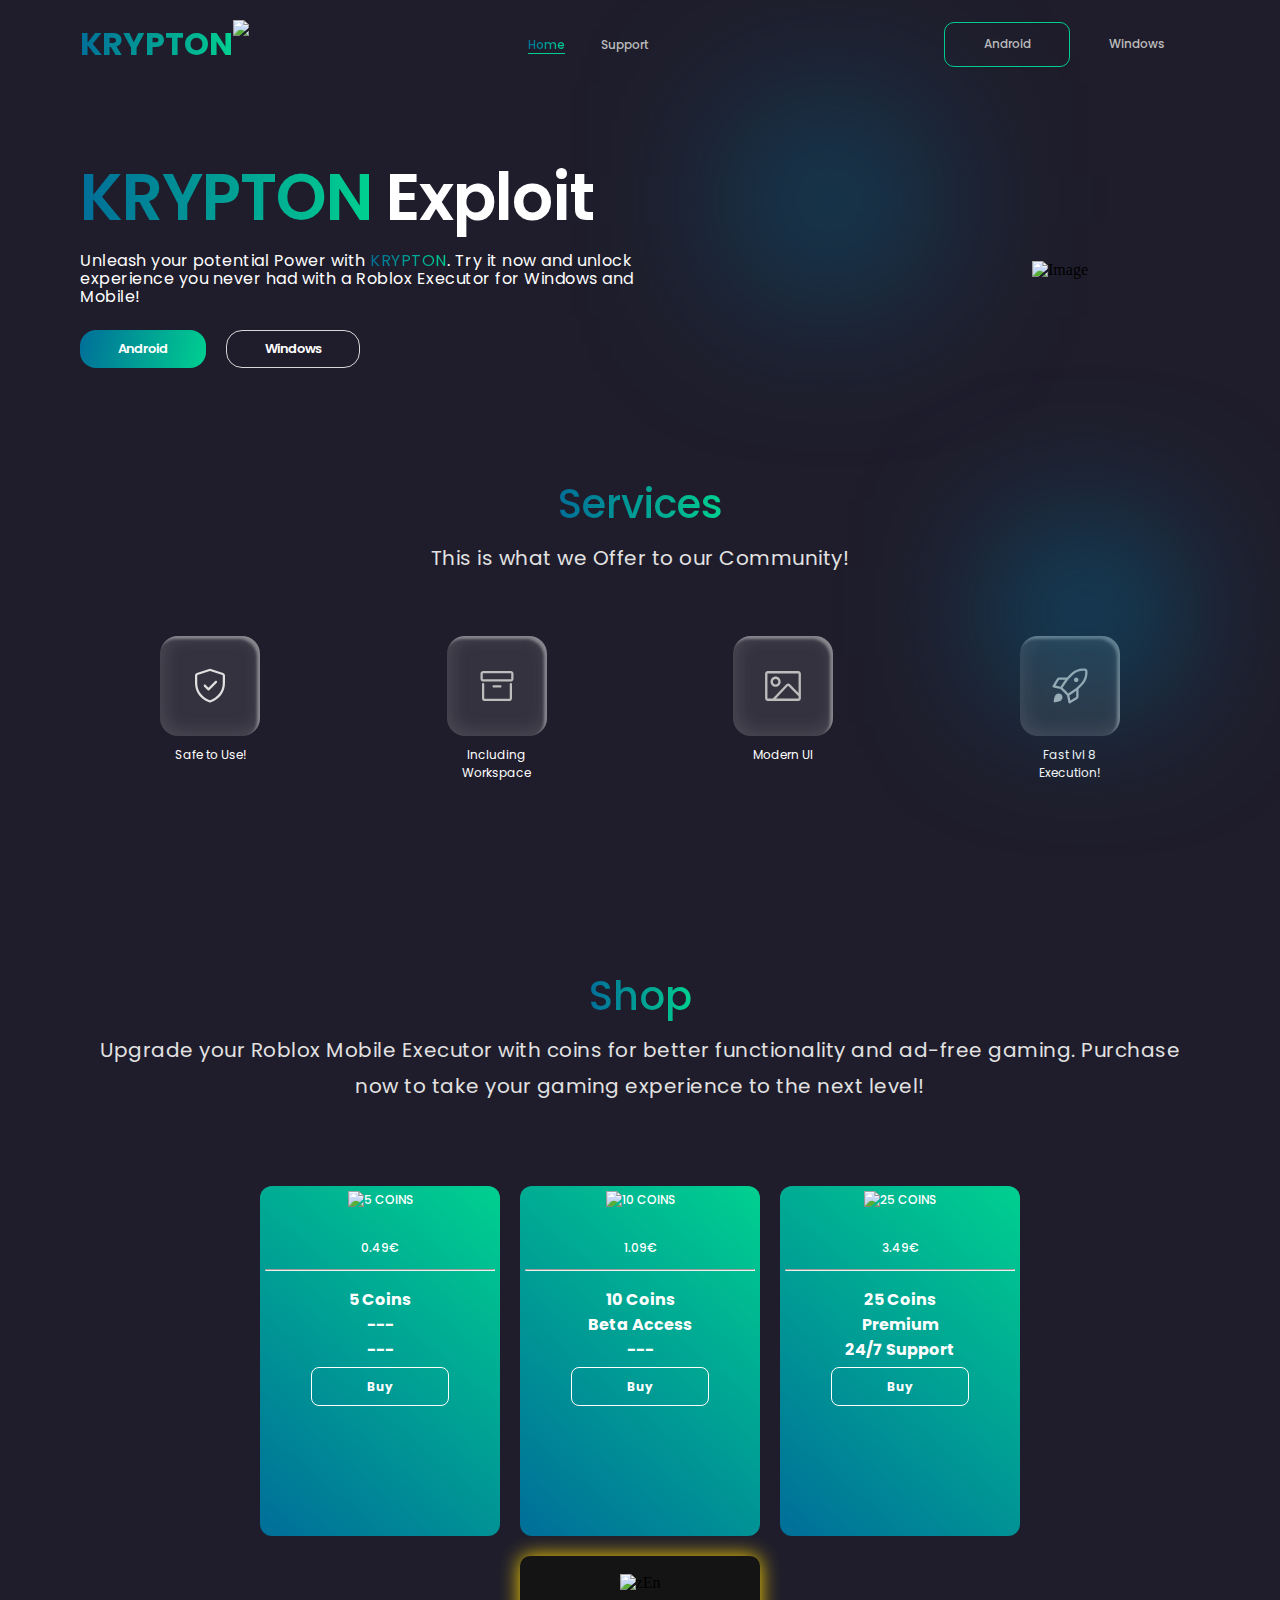
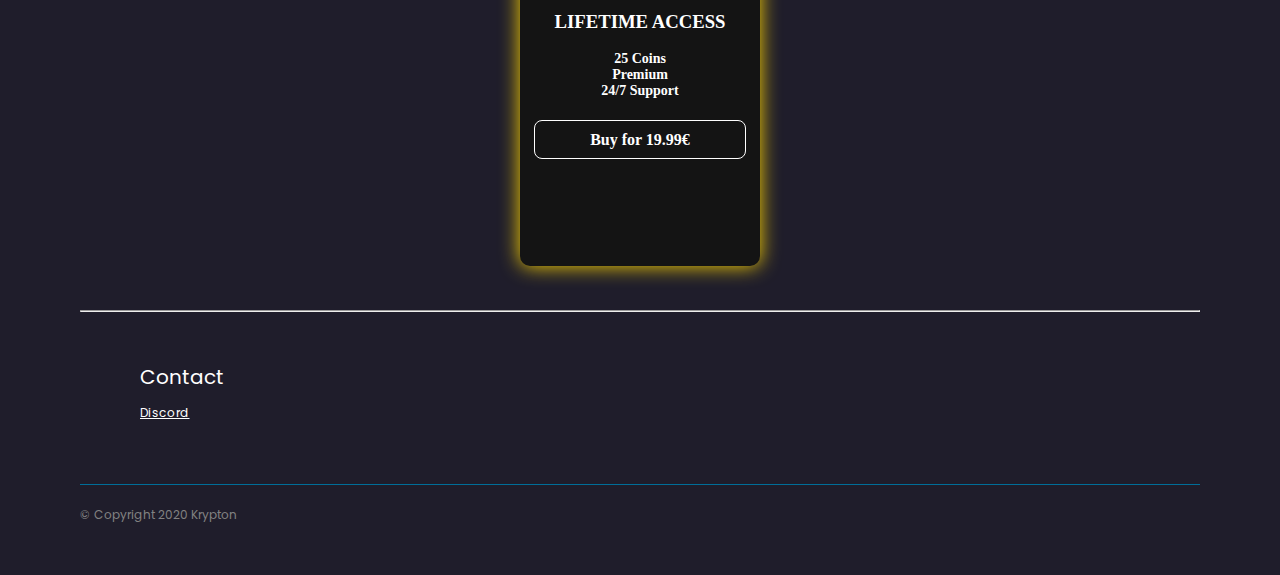
==== index.html @ dc40fc97 "Add files via upload" ====
<!DOCTYPE html>
<html lang="en">
<head>
  <meta charset="UTF-8">
  <title>KRYPTON | Home</title>
  <link rel="preconnect" href="https://fonts.googleapis.com">
<link rel="preconnect" href="https://fonts.gstatic.com" crossorigin>
<link href="https://fonts.googleapis.com/css2?family=Poppins:wght@100;200;300;400;500;600;700;800;900&display=swap" rel="stylesheet"><link rel="stylesheet" href="./style.css">

</head>
<body>
<!-- partial:index.partial.html -->
<div class="landingpage">
  <div class="navbar">
    <a class="navlogo">KRYPTON <img src="https://media.discordapp.net/attachments/1023978768550875217/1086632863476232202/1679143848108.png" style="position: absolute; width: 42px;" alt="LOGO"></a>
    
    <button class="hamburger">
<a href="https://discord.gg/VxXA5cZMXz" style="color: #fff; font-style: none; ">Support</a>
      </button>
      
    <div class="navlinkwrap">
      <span class="navlink selectedlink">Home</span>
      <span class="navlink">Support</span>

    </div>
    <div class="buttonwrap">
      <button class="createbtn selectedbtn">Android</button>
      <button class="createbtn">Windows</button>
    </div>
  </div>
  <div class="box">
    <div class="infobox">
      <p class="infobox-boldtext">
       <e style=" background: linear-gradient(to right, #006E99, #00D090);
        -webkit-background-clip: text;
        -webkit-text-fill-color: transparent;
        
        "
>KRYPTON</e> Exploit
      </p>
      <p class="infobox-slimtext">
        Unleash your potential Power with <e style="background: linear-gradient(to right, #006E99, #00D090);
                -webkit-background-clip: text;
                -webkit-text-fill-color: transparent;">KRYPTON</e>. Try it now and unlock experience you never had with a Roblox Executor for Windows and Mobile!
      </p>
      <div class="infobox-btnwrapper">
        <button class="infobox-explorebtn selected">Android</button>
        <button class="infobox-createbtn">Windows</button>
      </div>
    </div>
  </div>
  
  <div class="desktop-only">
    <img src="https://cdn.discordapp.com/attachments/1023978768550875217/1086587994871447622/20230318_105238.png" alt="Image"
    >
  </div>




  
  
  
  
  <header class="main-header">
    <div class="header-wrapper">
      <div class="main-logo"></div>
      <nav>
        <ul class="main-menu">
          <li><a href="#section-2"></a></li>
          <li><a href="#section-5"></a></li>
          <li><a href="#section-7"></a></li>
          <li><a href="#section-9"></a></li>
          <li><a href="#main-footer"></a></li>
          <li><a href="#"><span class=""></span></a></li>
          <li><a href="#"><span class=""></span></a></li>
        </ul>
      </nav>
    </div>
  </header>

  
  
  
  
  
  


  <div class="started">
    <p class="started-boldtext" style="background: linear-gradient(to right, #006E99, #00D090);
    -webkit-background-clip: text;
    -webkit-text-fill-color: transparent;">Services</p>
    <p class="started-slimtext">This is what we Offer to our Community!</p>
    <div class="started-items">
      <div class="itemwrapper">
        <div class="started-items-item">
          <svg xmlns="http://www.w3.org/2000/svg" width="36" height="36">
            <path style="stroke:none;fill-rule:nonzero;fill:#e0e0e0;fill-opacity:1" d="M24.7969 14.6719c.4375-.4414.4375-1.1524 0-1.5938-.4414-.4375-1.1524-.4375-1.5938 0L16.5 19.7851l-2.9531-2.957c-.4414-.4375-1.1524-.4375-1.5938 0-.4375.4414-.4375 1.1524 0 1.5938l3.75 3.75a1.1246 1.1246 0 0 0 1.5938 0Zm0 0"/>
            <path style="stroke:none;fill-rule:evenodd;fill:#e0e0e0;fill-opacity:1" d="M18.8086.957a2.6005 2.6005 0 0 0-1.6172 0L4.8164 4.9688C3.7344 5.3202 3 6.3241 3 7.4648V15c0 9.2852 5.6563 16.0586 14.1016 19.246a2.5853 2.5853 0 0 0 1.7968 0C27.3438 31.0587 33 24.2853 33 15V7.4648a2.6182 2.6182 0 0 0-1.8164-2.496Zm-.9219 2.1368a.3738.3738 0 0 1 .2266 0l12.375 4.0117c.1601.0547.2617.1992.2617.3593V15c0 8.1914-4.9219 14.2227-12.6445 17.1367a.2815.2815 0 0 1-.211 0C10.172 29.2227 5.25 23.1914 5.25 15V7.4648c0-.1601.1016-.3046.2617-.3593Zm0 0"/>
          </sg>
</div>
        <p>Safe to Use!</p>
      </div>
      <div class="itemwrapper">
        <div class="started-items-item">
          <svg xmlns="http://www.w3.org/2000/svg" width="36" height="36">
    <path style="stroke:none;fill-rule:evenodd;fill:#bdbdbd;fill-opacity:1" d="M4.125 3C2.6758 3 1.5 4.1758 1.5 5.625v5.25c0 1.4492 1.1758 2.625 2.625 2.625h27.75c1.4492 0 2.625-1.1758 2.625-2.625v-5.25C34.5 4.1758 33.3242 3 31.875 3Zm27.75 2.25H4.125c-.207 0-.375.168-.375.375v5.25c0 .207.168.375.375.375h27.75c.207 0 .375-.168.375-.375v-5.25c0-.207-.168-.375-.375-.375Zm0 0"/>
    <path style="stroke:none;fill-rule:nonzero;fill:#bdbdbd;fill-opacity:1" d="M4.125 15c.621 0 1.125.504 1.125 1.125v14.25c0 .207.168.375.375.375h24.75c.207 0 .375-.168.375-.375v-14.25c0-.621.504-1.125 1.125-1.125S33 15.504 33 16.125v14.25C33 31.8242 31.8242 33 30.375 33H5.625C4.1758 33 3 31.8242 3 30.375v-14.25C3 15.504 3.504 15 4.125 15Zm0 0"/>
    <path style="stroke:none;fill-rule:nonzero;fill:#bdbdbd;fill-opacity:1" d="M14.625 17.25c-.621 0-1.125.504-1.125 1.125s.504 1.125 1.125 1.125h6.75c.621 0 1.125-.504 1.125-1.125s-.504-1.125-1.125-1.125Zm0 0"/>
  </svg>
        </div>
        <p>Including Workspace</p>
      </div>
      <div class="itemwrapper">
        <div class="started-items-item">
          <svg xmlns="http://www.w3.org/2000/svg" width="36" height="px" viewBox="0 0 36 31">
    <path style="stroke:none;fill-rule:evenodd;fill:#bdbdbd;fill-opacity:1" d="M2.832 2.9219c-.2148 0-.3867.1758-.3867.3906v24.375c0 .2148.1719.3906.3867.3906h4.9453l13.332-14.1875c1.0548-1.121 2.8165-1.1445 3.8985-.0508l8.5469 8.6407V3.3125c0-.2148-.1719-.3906-.3867-.3906Zm30.336 27.5156H2.832c-1.5039 0-2.7226-1.2305-2.7226-2.75V3.3125c0-1.5195 1.2187-2.75 2.7226-2.75h30.336c1.5039 0 2.7226 1.2305 2.7226 2.75v24.375c0 1.5195-1.2187 2.75-2.7226 2.75ZM22.8008 15.5156 10.996 28.0781H33.168c.2148 0 .3867-.1758.3867-.3906v-1.871L23.3594 15.5077a.388.388 0 0 0-.5586.0078Zm-9.4688-4.3398c0 1.5195-1.2187 2.75-2.7226 2.75-1.5 0-2.7188-1.2305-2.7188-2.75 0-1.5196 1.2188-2.75 2.7188-2.75 1.5039 0 2.7226 1.2304 2.7226 2.75Zm2.336 0c0 2.8242-2.2657 5.1094-5.0586 5.1094-2.789 0-5.0547-2.2852-5.0547-5.1094s2.2656-5.1094 5.0547-5.1094c2.793 0 5.0586 2.2852 5.0586 5.1094Zm0 0"/>
  </svg>
        </div>
        <p>Modern UI</p>
      </div>
      <div class="itemwrapper">
        <div class="started-items-item">
          <svg xmlns="http://www.w3.org/2000/svg" width="36" height="36">
    <path style="stroke:none;fill-rule:evenodd;fill:#bdbdbd;fill-opacity:1" d="M30.9453.5a16.7245 16.7245 0 0 0-11.4687 4.5508l-2.0274 1.914a35.9135 35.9135 0 0 0-2.3984 2.4805h-7.836c-.957 0-1.8437.5-2.3359 1.3203L.668 17.7891c-.1952.3242-.2226.7226-.0702 1.0664.1523.3476.4609.5976.828.6758l7.1134 1.496c.0586.0782.125.1485.1992.2188l3.1054 2.914 2.9102 3.1016c.0703.0742.1406.1406.2188.1992l1.496 7.1133c.0782.3672.3282.6758.6758.8281a1.158 1.158 0 0 0 1.0664-.0703l7.0235-4.211a2.7222 2.7222 0 0 0 1.3203-2.3358v-7.836a36.8748 36.8748 0 0 0 2.4844-2.3984l1.9101-2.0274A16.7411 16.7411 0 0 0 35.5 5.0508l-.004-1.8281C35.496 1.7187 34.2774.5 32.7774.5Zm-6.7226 22.3398a39.89 39.89 0 0 1-1.582 1.1172l-5.2813 3.5196 1.0547 5.0156 5.621-3.3711c.1172-.0703.1876-.1992.1876-.336ZM8.5234 18.6406l3.5196-5.2812a34.8776 34.8776 0 0 1 1.1172-1.582H7.2148a.3952.3952 0 0 0-.3359.1913L3.508 17.586ZM21.0781 6.75a14.3862 14.3862 0 0 1 9.8672-3.918h1.832c.211 0 .3868.1758.3868.3907v1.828c0 3.672-1.3985 7.2032-3.9141 9.8712l-1.9102 2.0273a34.7388 34.7388 0 0 1-5.996 5.0664l-5.1133 3.4102-2.711-2.8906c-.0195-.0157-.0351-.0352-.0547-.0508l-2.8906-2.7149 3.4102-5.1172c1.457-2.1796 3.1523-4.1914 5.0625-5.9921Zm5.4766 5.0273c0 1.2891-1.043 2.332-2.332 2.332-1.2891 0-2.332-1.0429-2.332-2.332 0-1.289 1.0429-2.332 2.332-2.332 1.289 0 2.332 1.043 2.332 2.332ZM9.4453 32c1.3985-1.3984 1.3985-4.043 0-5.4453-1.4023-1.3985-4.0469-1.3985-5.4453 0-1.879 1.8828-2.246 6.0703-2.3164 7.3789a.3609.3609 0 0 0 .3828.3828C3.375 34.2461 7.5625 33.879 9.4454 32Zm0 0"/>
  </svg>
        </div>
        <p>Fast lvl 8 Execution!</p>
      </div>
    </div>
  </div>

<br>
<div>
   <center>
  <div class="started">
    <p class="started-boldtext" style="background: linear-gradient(to right, #006E99, #00D090);
    -webkit-background-clip: text;
    -webkit-text-fill-color: transparent;">Shop</p>
    <p class="started-slimtext">Upgrade your Roblox Mobile Executor with coins for better functionality and ad-free gaming. Purchase now to take your gaming experience to the next level!</p>
  </div>
   </center>
   
   
   <div>
     <img src="" alt=""> <br>
     <img src="" alt=""> <br>
     <img src="" alt=""> <br>
     <img src="" alt=""> <br>
   </div>
   
   
</div>
<center>
<div class="containerBuy">
  
  <div class="boxBuy">
<img src="https://media.discordapp.net/attachments/1023978768550875217/1086632863476232202/1679143848108.png" alt="5 COINS" width="120px">    
<br><br>
<p>0.49€</p>
<hr>
<p style="font-weight: bold; font-size: 16px;">
  5 Coins <br>
  --- <br>
  ---
  </p>
    <a href="" class="BuyBtn">Buy</a><br>
  </div>
  
  <div class="boxBuy">
<img src="https://media.discordapp.net/attachments/1023978768550875217/1086632863476232202/1679143848108.png" alt="10 COINS" width="120px"> 
<br><br>
<p>1.09€</p>
<hr>
<p style="font-weight: bold; font-size: 16px;">
  10 Coins <br>
  Beta Access <br>
  ---
  </p>
    <a href="" class="BuyBtn">Buy</a><br>
  </div>
  
  <div class="boxBuy">
<img src="https://media.discordapp.net/attachments/1023978768550875217/1086632863476232202/1679143848108.png" alt="25 COINS" width="120px"> 
<br><br>
<p>3.49€</p>
<hr>
<p style="font-weight: bold; font-size: 16px;">
  25 Coins <br>
  Premium <br>
  24/7 Support
  </p>
  <a href="" class="BuyBtn">Buy</a><br>
  </div>
  <br>
</div>

<div class="inf"><br>
<img src="https://media.discordapp.net/attachments/910516279054569523/1101807841637048371/icons8-groes-unendlichkeitszeichen-100.png" alt="zEn" style="width: 100px; height: 100px;">
 <h3>
 LIFETIME ACCESS
 </h3>
 <p style="font-weight: bold; font-size: 14px; color: white;">
   25 Coins <br>
   Premium <br>
   24/7 Support
 </p><br>
  <a href="" class="BuyBtn">Buy for 19.99€</a><br>
</div>


</center>


<br><br>
<hr>

  <div class="footer">
    <div class="footer-navigate">
      <div class="nav">
        <h5>Contact</h5>
        <p><a href="" style=" color: white;">Discord</a></p>
      </div>
    </div>
  </div>
  <div class="footer2">
    <center>
    <p>© Copyright 2020 Krypton</p>
    </center>
  </div>
</div>
<!-- partial -->
  <script src="./script.js"></script>
</body>
</html>
---- style.css ----
body {
  margin: 0;
}

.hidden {
  display: none;
}

.landingpage {
  margin: 0 auto;
  padding: 0 80px;
  position: relative;
  max-width: 100%;
  overflow-y: auto;
  overflow-x: hidden;
  background-color: #1F1D2B;
}
.landingpage::before {
  content: "";
  position: absolute;
  width: 123px;
  height: 123px;
  left: 60%;
  top: 138px;
  filter: blur(90px);
  background-color: #006E99;
    animation: background-animation 10s ease-in-out infinite;
}

@keyframes background-animation {
    0%, 100% {
        background-color: #006E99;
    }
    50% {
        background-color: #000000;
    }
}

.landingpage::after {
  content: "";
  position: absolute;
  width: 123px;
  height: 123px;
  left: 80%;
  top: 550px;
  background-color: #006E99;
  filter: blur(80px);
     animation: background-animation 6s ease-in-out infinite;
}

@keyframes background-animation {
    0%, 100% {
        background-color: #006E99;
    }
    50% {
        background-color: #00D090;
    }
}
.landingpage .navbar {
  display: flex;
  align-items: center;
  justify-content: space-between;
  padding: 20px 0;
  width: 100%;
}
.landingpage .box {
  display: flex;
  align-items: center;
  justify-content: space-between;
  margin-top: 80px;
}
.landingpage .auction {
  margin-top: 100px;
}
.landingpage .discover {
  display: flex;
  flex-direction: column;
}
.landingpage .footer {
  margin: 50px 0;
  display: flex;
  align-items: center;
  justify-content: space-between;
}
.landingpage .footer2 {
  display: flex;
  justify-content: space-between;
  padding-bottom: 30px;
  border-top: 1px solid #006E99;
}

.navbar .hamburgerlogowrap {
  display: flex;
  align-items: center;
}
.navbar .hamburger {
  display: none;
  color: #D7D7D7;
  background-color: #1F1D2B;
  border: none;
  margin-right: 10px;
}
.navbar .createbtn {
  cursor: pointer;
  background-color: transparent;
  border: none;
  width: 126px;
  height: 45px;
  color: #BCBCBC;
  font-family: "Poppins";
  font-style: normal;
  font-weight: 500;
  font-size: 12px;
}
.navbar .createbtn.selectedbtn {
  border: 1px solid #00D090;
  border-radius: 10px;
}
.navbar .navlogo {
  height: 100%;
  background: linear-gradient(93.51deg, #006E99, #00D090);
  -webkit-background-clip: text;
  -webkit-text-fill-color: transparent;
  font-family: "Poppins";
  font-style: normal;
  font-weight: 700;
  font-size: 32px;
     animation: background-animation 10s ease-in-out infinite;
}

@keyframes background-animation {
    0%, 100% {
        background-color: #006E99;
    }
    50% {
        background-color: #00D090;
    }
}
.navbar .navlink {
  font-family: "Poppins";
  font-style: normal;
  font-weight: 500;
  font-size: 12px;
  color: #BCBCBC;
}
.navbar .navlink.selectedlink {
  background: linear-gradient(93.51deg, #006E99, #00D090);
  -webkit-background-clip: text;
  -webkit-text-fill-color: transparent;
  border-bottom: 1.5px solid #00D090;
    animation: background-animation 10s ease-in-out infinite;
}

@keyframes background-animation {
    0%, 100% {
        background-color: #006E99;
    }
    50% {
        background-color: #00D090;
    }
}
.navbar .navlink:not(:last-child) {
  margin-right: 32px;
}

.box .infobox {
  animation-name: leftslide;
  animation-duration: 0.8s;
  max-height: 500px;
  max-width: 55%;
  overflow: hidden;
}
.box .infobox-boldtext {
  margin: 0;
  font-family: Poppins;
  color: #FFFFFF;
  font-size: 65px;
  font-weight: 600;
  line-height: 60px;
  letter-spacing: -1px;
  text-align: left;
}
.box .infobox-slimtext {
  margin: 24px 0;
  font-family: Poppins;
  color: #FFFFFF;
  font-size: 16px;
  font-weight: 400;
  line-height: 18px;
  letter-spacing: 0.5px;
  text-align: left;
}
.box .infobox-btnwrapper {
  display: flex;
}
.box .infobox-explorebtn {
  cursor: pointer;
  display: flex;
  justify-content: center;
  align-items: center;
  background-color: #1F1D2B;
  padding: 8px 38px;
  border-radius: 16px;
  font-family: "Poppins";
  font-style: normal;
  font-weight: 600;
  font-size: 13px;
  letter-spacing: -1px;
  color: #FFFFFF;
     animation: background-animation 10s ease-in-out infinite;
}

@keyframes background-animation {
    0%, 100% {
        background-color: #006E99;
    }
    50% {
        background-color: #00D090;
    }
}
.box .infobox-createbtn {
  cursor: pointer;
  margin-left: 20px;
  display: flex;
  justify-content: center;
  align-items: center;
  background-color: transparent;
  padding: 8px 38px;
  border: 1px solid #D7D7D7;
  border-radius: 16px;
  font-family: "Poppins";
  font-style: normal;
  font-weight: 600;
  font-size: 13px;
  letter-spacing: -1px;
  color: #FFFFFF;
}
.box .infobox .selected {
  border: none;
  background: linear-gradient(103.91deg, #006E99, #00D090);
}
.box .display {
  animation-name: rightslide;
  animation-duration: 0.8s;
  padding: 14px;
  border: 1px solid;
  background: linear-gradient(169.44deg, rgba(58, 129, 191, 0.08) 1.85%, rgba(65, 48, 90, 0.08) 98.72%);
  border-radius: 35px;
  max-height: 450px;
  max-width: 50%;
  overflow: hidden;
}
.box .display-nft {
  object-fit: cover;
  flex-shrink: 0;
  width: 300px;
  height: 300px;
  border-radius: 20px;
}
.box .display .infowrapper {
  display: flex;
  align-items: center;
  justify-content: space-between;
  margin-top: 10px;
}
.box .display .info {
  display: flex;
  align-items: center;
  font-family: "Poppins";
  font-style: normal;
  color: #FFFFFF;
  font-weight: 600;
  font-size: 12px;
}
.box .display .info p {
  margin: 0;
}
.box .display .info-img {
  object-fit: cover;
  flex-shrink: 0;
  width: 30px;
  height: 30px;
  border-radius: 50%;
  margin-right: 10px;
}
.box .display .info2 {
  display: flex;
  flex-direction: column;
  align-items: flex-end;
  font-family: "Poppins";
  color: #FFFFFF;
  font-style: normal;
  font-weight: 600;
  font-size: 12px;
}
.box .display .info2 p {
  margin: 0;
}
.box .display .info2 .iconwrapper {
  display: flex;
  align-items: center;
}
.box .display .info2 .iconwrapper svg {
  margin-right: 5px;
}

.auction .title {
  display: flex;
  justify-content: space-between;
  align-items: flex-end;
  margin-bottom: 50px;
}
.auction .title .titlebold {
  margin: 0;
  font-family: "Poppins";
  font-style: normal;
  color: #FFFFFF;
  font-weight: 500;
  font-size: 48px;
  line-height: 72px;
}
.auction .title .titleslim {
  margin: 0;
  font-family: "Poppins";
  font-style: normal;
  color: #D7D7D7;
  font-weight: 600;
  font-size: 18px;
  line-height: 36px;
  letter-spacing: -1px;
}
.auction .nft {
  display: grid;
  grid-template-columns: auto auto auto auto;
  grid-row-gap: 20px;
  grid-column-gap: 20px;
  justify-content: space-between;
}

.started {
  margin-top: 100px;
  display: flex;
  flex-direction: column;
}
.started-boldtext {
  margin: 0;
  align-self: center;
  font-family: "Poppins";
  font-style: normal;
  color: #FFFFFF;
  font-weight: 500;
  font-size: 40px;
  line-height: 72px;
}
.started-slimtext {
  margin: 0;
  align-self: center;
  font-family: "Poppins";
  font-style: normal;
  font-weight: 400;
  font-size: 20px;
  line-height: 36px;
  letter-spacing: 0.5px;
  color: #E2E2E2;
}
.started-items {
  padding: 60px 80px;
  position: relative;
  display: grid;
  grid-template-columns: auto auto auto auto;
  grid-column-gap: 20px;
  grid-row-gap: 20px;
  justify-content: space-between;
}
.started-items:before {
  content: "";
  position: absolute;
  width: 100%;
  height: 100px;
  top: 80px;
  filter: blur(80px);
  background-color: linear-gradient(93.51deg, #006E99 2.84%, #3081ED 99.18%);
     animation: background-animation 10s ease-in-out infinite;
}

@keyframes background-animation {
    0%, 100% {
        background-color: #006E99;
    }
    50% {
        background-color: #00D090;
    }
}
.started-items .itemwrapper p {
  width: 100px;
  margin: 0;
  margin-top: 10px;
  text-align: center;
  font-family: "Poppins";
  font-style: normal;
  font-weight: 400;
  font-size: 12px;
  color: #FFFFFF;
}
.started-items-item {
  display: flex;
  align-items: center;
  justify-content: center;
  width: 100px;
  height: 100px;
  border-radius: 18px;
  background-color: red;
  background: rgba(255, 255, 255, 0.095);
  box-shadow: inset 2.01px -2.01px 20px rgba(214, 214, 214, 0.17), inset -3.01333px 3.01333px 3.01333px rgba(255, 255, 255, 0.39);
  backdrop-filter: blur(74.4293px);
}

.discover-title {
  display: flex;
  align-items: center;
  justify-content: space-between;
}
.discover-title p {
  font-family: "Poppins";
  font-style: normal;
  font-weight: 500;
  font-size: 36px;
  letter-spacing: -1px;
  color: #FFFFFF;
}
.discover-items {
  display: grid;
  grid-template-columns: auto auto auto auto;
  grid-row-gap: 20px;
  grid-column-gap: 20px;
  justify-content: space-between;
}
.discover-loadbtn {
  cursor: pointer;
  margin-top: 20px;
  align-self: center;
  width: 161px;
  height: 40px;
  border: 1px solid #D7D7D7;
  border-radius: 10px;
  background-color: transparent;
  font-family: "Poppins";
  font-style: normal;
  font-weight: 500;
  font-size: 12px;
  letter-spacing: 1.5px;
  color: #BCBCBC;
}

.footer-main {
  max-width: 40%;
  font-family: "Poppins";
  font-style: normal;
  font-weight: 500;
  font-size: 30px;
  line-height: 40px;
  color: #FFFFFF;
}
.footer-navigate {
  display: flex;
}
.footer-navigate .nav {
  margin-left: 60px;
}
.footer-navigate .nav h5 {
  margin: 0;
  font-family: "Poppins";
  font-style: normal;
  font-weight: 400;
  font-size: 20px;
  line-height: 30px;
  color: #FFFFFF;
}
.footer-navigate .nav p {
  font-family: "Poppins";
  font-style: normal;
  font-weight: 400;
  font-size: 12px;
  line-height: 18px;
  letter-spacing: 0.03em;
  color: #D7D7D7;
}

.footer2 p {
  font-family: "Poppins";
  font-style: normal;
  font-weight: 400;
  font-size: 12px;
  line-height: 36px;
  color: #828282;
}

.item {
  display: flex;
  flex-direction: column;
  justify-self: center;
}
.item-img {
  object-fit: cover;
  flex-shrink: 0;
  width: 200px;
  height: 220px;
  border-radius: 10px;
  transition: 0.3s;
  cursor: pointer;
}
.item-img:hover {
  transform: scale(1.05);
}
.item-title {
  display: flex;
  align-items: center;
  justify-content: space-between;
  border-bottom: 1px solid white;
  font-family: "Poppins";
  font-style: normal;
  font-weight: 600;
  font-size: 12px;
  line-height: 24px;
  color: #FFFFFF;
}
.item-date {
  font-family: "Poppins";
  font-style: normal;
  font-weight: 400;
  font-size: 12px;
  line-height: 24px;
  color: #BCBCBC;
}

.filters {
  display: flex;
  align-items: center;
}
.filters .filter {
  display: flex;
  align-items: center;
  margin-right: 30px;
  font-family: "Poppins";
  font-style: normal;
  font-weight: 500;
  font-size: 12px;
  color: #FFFFFF;
}
.filters .filter svg {
  margin-right: 5px;
  margin-left: 5px;
}
.filters .filterbtn {
  display: flex;
  align-items: center;
  justify-content: center;
  width: 100px;
  height: 30px;
  background: linear-gradient(93.51deg, #9B51E0 2.84%, #3081ED 99.18%);
  border: none;
  border-radius: 10px;
  font-family: "Poppins";
  font-style: normal;
  font-weight: 500;
  font-size: 12px;
  color: #FFFFFF;
}
.filters .filterbtn svg {
  margin-right: 5px;
}

@media screen and (max-width: 1500px) {
  .landingpage {
    max-width: 1200px;
  }
}
@media screen and (max-width: 1040px) {
  .box {
    flex-direction: column;
  }
  .box .infobox {
    max-height: 450px;
    max-width: none;
    margin-bottom: 50px;
  }
  .box .display {
    display: none;
    max-height: none;
    max-width: none;
  }

  .auction .nft {
    grid-template-columns: auto auto;
    justify-content: space-around;
  }

  .discover-items {
    grid-template-columns: auto auto auto;
    justify-content: space-around;
  }

  .footer {
    flex-direction: column;
  }
  .footer-main {
    max-width: 80%;
    margin-bottom: 50px;
    text-align: center;
  }
  .footer-navigate .nav:first-child {
    margin: 0;
  }
}
@media screen and (max-width: 925px) {
  .navlinkwrap {
    display: none;
  }

  .buttonwrap {
    display: none;
  }

  .hamburger {
    display: flex !important;
    align-items: center;
  }

  .started-slimtext {
    text-align: center;
  }
}
@media screen and (max-width: 825px) {
  .started-items {
    display: grid;
    grid-template-columns: auto auto;
    justify-content: space-evenly;
    padding: 50px 0;
  }
  .started-items:before {
    height: 200px;
    top: 90px;
    filter: blur(120px);
  }

  .discover-items {
    grid-template-columns: auto auto;
    justify-content: space-around;
  }
}
@media screen and (max-width: 700px) {
  .box {
    flex-direction: column;
  }
  .box .infobox {
    max-height: none;
    max-width: none;
    margin-bottom: 50px;
  }
  .box .display {
    display: block;
    max-height: none;
    max-width: none;
  }

  .discover-title {
    justify-content: center;
  }
  .discover-title .filters {
    display: none;
  }

  .auction .title {
    justify-content: center;
  }
  .auction .title .titleslim {
    display: none;
  }
}
@media screen and (max-width: 600px) {
  .landingpage {
    padding: 0 20px;
  }

  .box .infobox-boldtext {
    font-size: 45px;
    line-height: 50px;
  }
  .box .infobox-slimtext {
    font-size: 12px;
    line-height: 16px;
  }

  .discover-items {
    grid-template-columns: auto;
    justify-content: space-around;
  }

  .auction .nft {
    grid-template-columns: auto;
    justify-content: space-around;
  }

  .footer-main {
    font-size: 20px;
    line-height: 30px;
    max-width: 100%;
    margin-bottom: 50px;
    text-align: center;
  }

  .footer-navigate {
    justify-content: space-between;
    width: 100%;
  }
  .footer-navigate .nav {
    margin-left: 20px;
  }
  .footer-navigate .nav h5 {
    font-size: 15px;
    line-height: 30px;
  }
  .footer-navigate .nav p {
    font-size: 10px;
    line-height: 18px;
  }
}
@media screen and (max-width: 480px) {
  .landingpage .box .infobox-boldtext {
    font-size: 32px;
    line-height: 1.4em;
    text-align: center;
  }
  .landingpage .box .infobox-slimtext {
    text-align: center;
  }
  .landingpage .box .infobox-btnwrapper {
    justify-content: center;
  }
}
@keyframes leftslide {
  from {
    transform: translateX(-700px);
  }
  to {
    transform: translateX(0px);
  }
}
@keyframes rightslide {
  from {
    transform: translateX(550px);
  }
  to {
    transform: translateX(0px);
  }
}















 

.desktop-only {
  display: none;
  position: absolute;
  right: 15%;
  top: 12%;
}

.desktop-only img {
  width: 150px;
}

@media only screen and (min-width: 1041px) {
  .desktop-only {
    display: block;
  }
}


























.bg-wrapper {
  width: 100%;
  height: 400px;
  background-image: linear-gradient(rgba(255, 255, 255, 0.8), rgba(255, 255, 255, 0.8));
  
}
.section-header {
  padding-top: 5.625em;
  text-align: center;
}
.section-header h3 {
  margin-bottom: 0.5em;
}
.section-header .line-red {
  margin: 2.5em auto 2.9375em auto;
}
.line-red {
  display: block;
  width: 4em;
  height: 0.1875em;
  margin: 0 auto;
  background: #000000;
  border-radius: 20px;
}
/* Main Header Styles */
.main-header {
  position: absolute;
  top: 0;
  width: 100%;
  z-index: 1000;
  font-family: Montserrat, sans-serif;
  color: #fff;
  background: transparent;
  border-radius: 20px;
  
}
.main-header .header-wrapper {
  display: block;
  width: 70%;
  margin: 0 auto;
  border-radius: 20px;
  padding-top: 1em;
}
.main-header .header-wrapper .main-logo {
  float: left;
  font-weight: 700;
  font-size: 1.875em;
}
.main-header .header-wrapper .main-menu {
  float: right;
  text-align: center;
}
.main-header .header-wrapper .main-menu li {
  display: inline-block;
  padding: 0.75em 1.875em;
}
.main-header .header-wrapper .main-menu li a {
  padding-bottom: 0.75em;
  text-transform: uppercase;
  color: #fff;
  font-size: 0.875em;
  border-radius: 20px;
}
.main-header .header-wrapper .main-menu li a:hover {
  color: #ffffff;
  border-bottom: 0.1875em solid #fce38a;
  transition: 0.1s;
  border-radius: 20px;
}
.main-header .header-wrapper .main-menu li a span {
  font-size: 1.2em;
}
.main-header .header-wrapper .main-menu li:last-child {
  padding: 0.75em 0;
}
.main-header .header-wrapper .main-menu li:nth-child(6) a:hover,
.main-header .header-wrapper .main-menu li:last-child a:hover {
  border: none;
}
/* Section-1 Styles */
#section-1 {
  height: 38em;
  color: #fff;
  background-color: #fff;
  
}
#section-1 .content-slider {
  position: relative;
  width: 100%;
  height: 100%;
}
#section-1 .content-slider input {
  display: none;
}
#section-1 .content-slider .slider {
  position: relative;
  width: inherit;
  height: inherit;
  overflow: hidden;
}
#section-1 .content-slider .slider .banner {
  position: absolute;
  top: 0;
  left: 0;
  opacity: 0;
  z-index: 0;
  width: inherit;
  height: inherit;
  text-align: center;
  background-repeat: no-repeat;
  background-position: 50% 50%;
  transition: all 0.5s ease;
}
#section-1 .content-slider .slider .banner .banner-inner-wrapper {
  height: 100%;
  padding-top: 6em;
  background-image: linear-gradient(rgba(0, 0, 0, 0.22), rgba(0, 0, 0, 0.99));
  box-sizing: border-box;
}
#section-1 .content-slider .slider .banner .banner-inner-wrapper h2 {
  padding-bottom: 0.3em;
  font-family: Montserrat, sans-serif;
  font-weight: 400;
  font-size: 2.5em;
  text-transform: none;
}
#section-1 .content-slider .slider .banner .banner-inner-wrapper h1 {
  font-size: 6em;
  line-height: 95%;
}
#section-1 .content-slider .slider .banner .banner-inner-wrapper .line {
  display: block;
  width: 4em;
  height: 0.1875em;
  margin: 2.5em auto;
  background: #fff;
}
#section-1 .content-slider .slider .banner .banner-inner-wrapper .learn-more-button {
  padding-bottom: 5em;
  z-index: 15 !important;
}
#section-1 .content-slider .slider .banner .banner-inner-wrapper .learn-more-button a {
  padding: 0.5em 2em;
  text-align: center;
  font-family: Montserrat, sans-serif;
  font-size: 0.875em;
  color: #fff;
  text-transform: uppercase;
  border: 0.1875em solid #fff;
}
#section-1 .content-slider .slider .banner .banner-inner-wrapper .learn-more-button a:hover {
  color: #ffffff;
  border-color: #ffffff;
  transition: 0.3s;
}
#section-1 .content-slider .slider #top-banner-1 {
  background: url('https://www.todoentechados.com.mx/wp-content/uploads/2022/09/eZy-Watermark_10-05-2022_10-05-24a.m..jpg') no-repeat center center;
  background-size: cover;
}
#section-1 .content-slider .slider #top-banner-2 {
  background: url('https://www.todoentechados.com.mx/wp-content/uploads/2022/09/todo-en-techados-deck-24.jpeg') no-repeat center center;
  background-size: cover;
}
#section-1 .content-slider .slider #top-banner-3 {
  background: url('https://www.todoentechados.com.mx/wp-content/uploads/2022/09/todo-en-techados-deck-6.jpg') no-repeat center center;
  background-size: cover;
}
#section-1 .content-slider .slider #top-banner-4 {
  background: url('https://www.todoentechados.com.mx/wp-content/uploads/2022/09/todo-en-techados-deck-22.jpg') no-repeat center center;
  background-size: cover;
}
#section-1 .content-slider nav {
  position: absolute;
  bottom: 0.5em;
  width: 100%;
  z-index: 10;
  text-align: center;
}
#section-1 .content-slider nav .controls {
  display: block;
  width: 70%;
  margin: 0 auto;
  font-family: Montserrat, sans-serif;
  color: #fff;
}
#section-1 .content-slider nav .controls label {
  position: relative;
  display: inline-block;
  width: 20%;
  height: 3.1em;
  overflow: hidden;
  margin: 0 1em;
  padding-top: 1em;
  text-align: left;
  text-transform: uppercase;
  font-family: Montserrat, sans-serif;
  font-size: 1em;
  color: #2e2e2d;
  font-weight: 400;
  cursor: pointer;
  transition: all 0.3s;
}
#section-1 .content-slider nav .controls label .progressbar {
  position: absolute;
  top: 0;
  left: 0;
  height: 3px;
  width: 100%;
  background: #2e2e2d;
  z-index: 100;
}
#section-1 .content-slider nav .controls label .progressbar .progressbar-fill {
  position: inherit;
  width: inherit;
  height: inherit;
  margin-left: -100%;
  background: #6b6a6a;
}
#section-1 .content-slider nav .controls label span {
  font-size: 1.4em;
  font-weight: 700;
}
#section-1 .content-slider nav .controls label:hover {
  color: #000000;
}
#section-1 .content-slider #banner1:checked ~ .slider #top-banner-1,
#section-1 .content-slider #banner2:checked ~ .slider #top-banner-2,
#section-1 .content-slider #banner3:checked ~ .slider #top-banner-3,
#section-1 .content-slider #banner4:checked ~ .slider #top-banner-4 {
  opacity: 1;
  z-index: 1;
}
#section-1 .content-slider #banner1:checked ~ nav label:nth-of-type(1),
#section-1 .content-slider #banner2:checked ~ nav label:nth-of-type(2),
#section-1 .content-slider #banner3:checked ~ nav label:nth-of-type(3),
#section-1 .content-slider #banner4:checked ~ nav label:nth-of-type(4) {
  cursor: default;
  color: #fff;
  transition: all 0.5s;
}
#section-1 .content-slider #banner1:checked ~ nav label:nth-of-type(1) .progressbar,
#section-1 .content-slider #banner2:checked ~ nav label:nth-of-type(2) .progressbar,
#section-1 .content-slider #banner3:checked ~ nav label:nth-of-type(3) .progressbar,
#section-1 .content-slider #banner4:checked ~ nav label:nth-of-type(4) .progressbar {
  background: #fff;
}
#section-1 .content-slider #banner1:checked ~ nav label:nth-of-type(1) .progressbar-fill,
#section-1 .content-slider #banner2:checked ~ nav label:nth-of-type(2) .progressbar-fill,
#section-1 .content-slider #banner3:checked ~ nav label:nth-of-type(3) .progressbar-fill,
#section-1 .content-slider #banner4:checked ~ nav label:nth-of-type(4) .progressbar-fill {
  animation: progressBarFill 5s linear;
}
/* Animations */
@keyframes progressBarFill {
  from {
    margin-left: -100%;
  }
  to {
    margin-left: 0;
  }
}
/* Media Queries */
@media only screen and (min-width: 1920px) {
  body {
    font-size: 22px;
  }
  .main-header .header-wrapper {
    width: 57%;
  }
  #section-1 {
    height: 46em;
  }
  #section-1 .content-slider .slider .banner .banner-inner-wrapper {
    padding-top: 12em;
  }
}
@media only screen and (max-width: 1919px) {
  body {
    font-size: 20px;
  }
  .main-header .header-wrapper {
    width: 60%;
  }
  #section-1 {
    height: 43em;
  }
  #section-1 .content-slider .slider .banner .banner-inner-wrapper {
    padding-top: 11em;
  }
}
@media only screen and (max-width: 1680px) {
  body {
    font-size: 18px;
  }
  .main-header .header-wrapper {
    width: 65%;
  }
  #section-1 {
    height: 40em;
  }
  #section-1 .content-slider .slider .banner .banner-inner-wrapper {
    padding-top: 9em;
  }
}
@media only screen and (max-width: 1366px) {
  body {
    font-size: 16px;
  }
  .main-header .header-wrapper {
    width: 70%;
  }
}
@media only screen and (max-width: 1120px) {
  .main-header .header-wrapper .main-menu li {
    padding: 0.75em 1.4em;
  }
  #section-1 {
    height: 35em;
  }
  #section-1 .content-slider nav {
    bottom: -0.2em;
  }
  #section-1 .content-slider .slider .banner .banner-inner-wrapper {
    padding-top: 7em;
  }
  #section-1 .content-slider .slider .banner .banner-inner-wrapper .line {
    margin: 2em auto;
  }
}
@media only screen and (max-width: 1024px) {
  body {
    font-size: 14px;
  }
  .main-header .header-wrapper .main-menu li {
    padding: 0.75em 1.3em;
  }
  #section-1 .content-slider nav {
    bottom: 0;
  }
  #section-1 .content-slider nav .controls {
    width: 80%;
  }
}
@media only screen and (max-width: 860px) {
  .main-header .header-wrapper .main-menu li {
    padding: 0.75em 0.9em;
  }
  #section-1 {
    height: 29em;
  }
  #section-1 .content-slider nav {
    bottom: -1em;
  }
  #section-1 .content-slider nav .controls {
    width: 90%;
  }
  #section-1 .content-slider .slider .banner .banner-inner-wrapper h2 {
    font-size: 2em;
  }
  #section-1 .content-slider .slider .banner .banner-inner-wrapper h1 {
    font-size: 4.5em;
  }
  #section-1 .content-slider .slider .banner .banner-inner-wrapper {
    padding-top: 5em;
  }
}
@media only screen and (max-width: 768px) {
  .main-header .header-wrapper .main-menu li {
    padding: 0.75em 0.5em;
  }
  #section-1 {
    height: 27em;
  }
  #section-1 .content-slider nav .controls {
    width: 100%;
  }
  #section-1 .content-slider nav .controls label {
    width: 19%;
    font-size: 0.8em;
  }
  #section-1 .content-slider .slider .banner .banner-inner-wrapper .line {
    margin: 1.7em auto;
  }
}
@media only screen and (max-width: 650px) {
  .main-header .header-wrapper {
    width: 95%;
  }
}
@media only screen and (max-width: 480px) {
  .main-header .header-wrapper {
    width: 97%;
  }
  .main-header .header-wrapper .main-logo {
    display: none;
  }
  .main-header .header-wrapper .main-menu li {
    padding: 0.2em 0.3em;
  }
  .main-header .header-wrapper .main-menu li:last-child,
  .main-header .header-wrapper .main-menu li:nth-child(6) {
    padding: 0.2em 0.7em;
  }
  #section-1 {
    height: 26em;
  }
  #section-1 .content-slider nav {
    bottom: -0.5em;
  }
  #section-1 .content-slider nav .controls label {
    width: 40%;
    font-size: 0.7em;
  }
  #section-1 .content-slider .slider .banner .banner-inner-wrapper h2 {
    font-size: 1.5em;
  }
  #section-1 .content-slider .slider .banner .banner-inner-wrapper h1 {
    font-size: 3em;
  }
  #section-1 .content-slider .slider .banner .banner-inner-wrapper .line {
    margin: 1.7em auto;
  }
}



/*-------------shop----------------*/
.containerBuy {
  display: flex;
  flex-wrap: wrap;
  justify-content: center;
}

.boxBuy {
  flex: 0 0 230px;
  height: 340px;
  margin: 10px;
  background-color: #ddd;
  /*-------Style---------*/
  border-radius: 12px;
  padding: 5px;
  position: relative;
  background: linear-gradient(40deg, #006E99, #00D090);
  color: white;
  font-family: "Poppins";
  font-style: normal;
  font-weight: 500;
  font-size: 12px;
}

.BuyBtn{
  background: transparent;
  padding: 10px 55px;
  border-radius: 8px;
  color: white;
  border: 1.5px solid white;
  font-weight: bold;
  font-style: none;
  text-decoration: none;
}



.inf{
  margin-top: 10px;
  width: 240px;
  height: 310px;
  background: #141414;
  border-radius: 10px;
  box-shadow: 0px 0px 20px gold;
}

.inf h3{
  color: white;
}
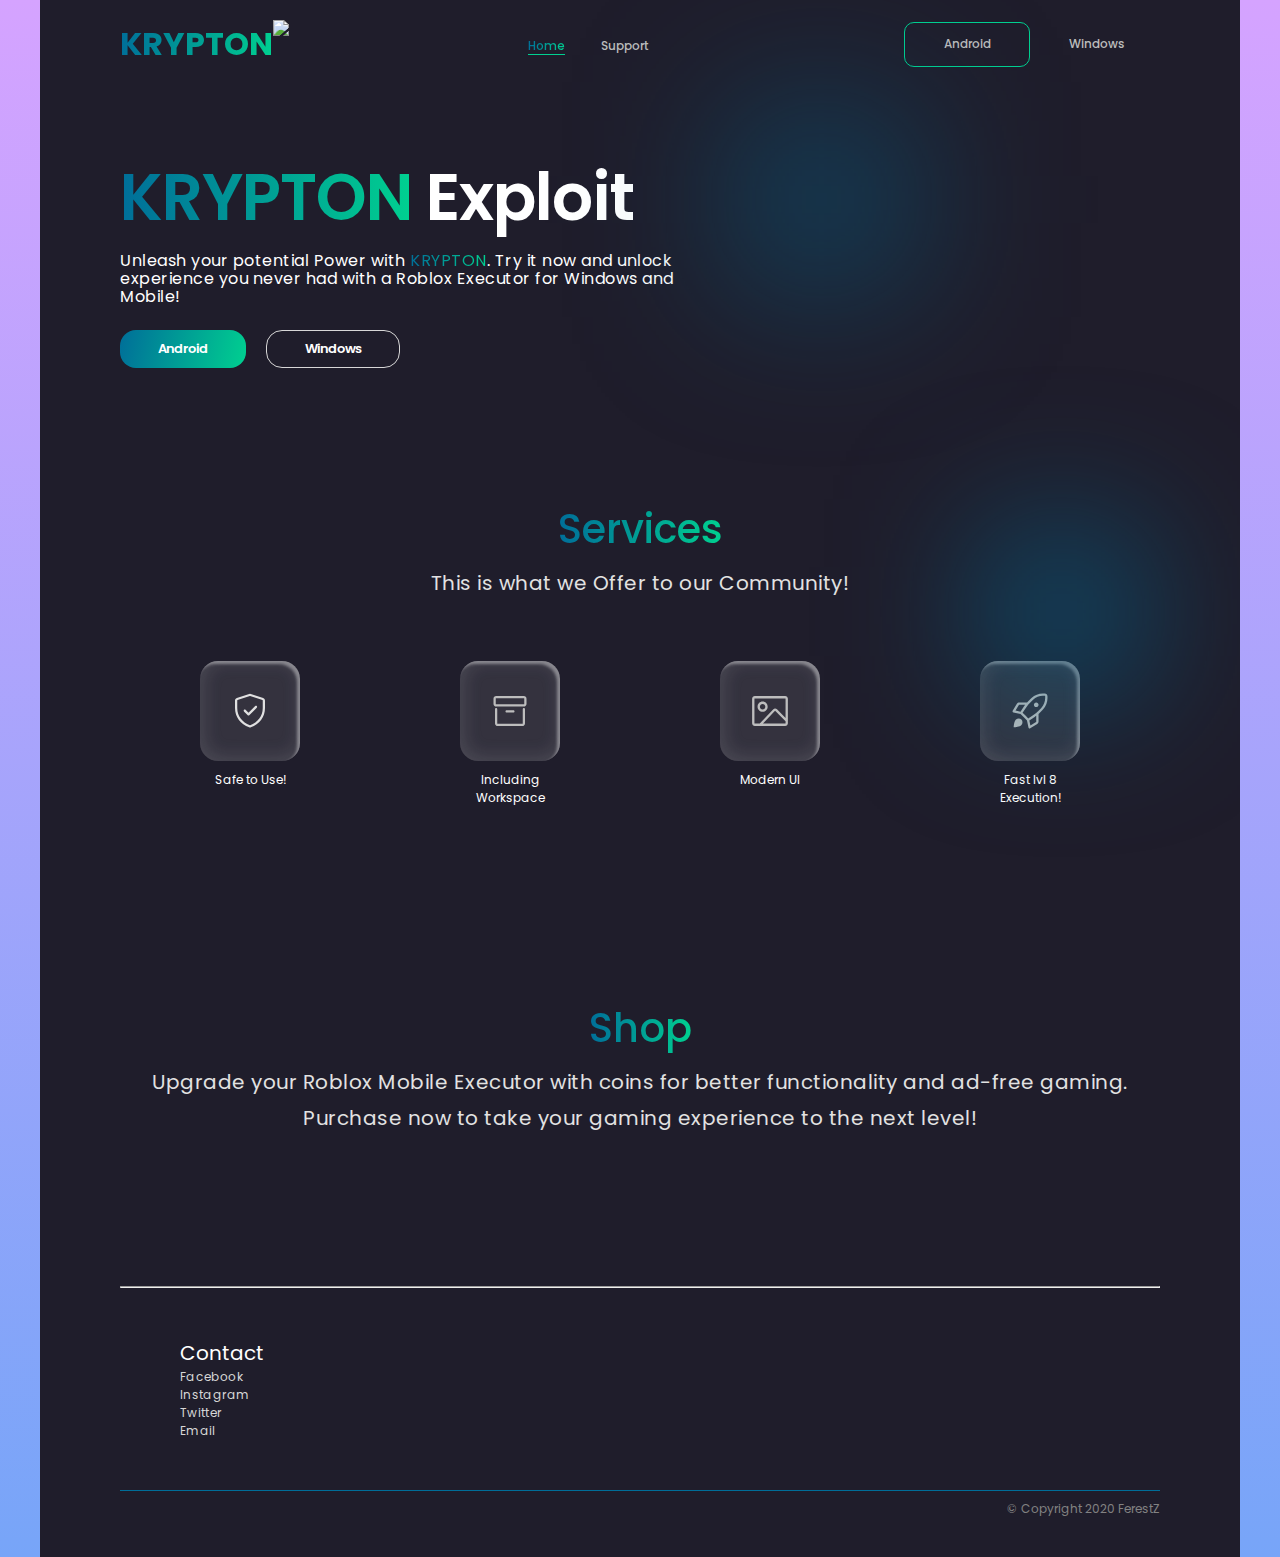
==== commit 447cdbd3: "Update index.html" ====
--- a/index.html
+++ b/index.html
@@ -1,12 +1,12 @@
 <!DOCTYPE html>
-<html lang="en">
+<html lang="en" >
 <head>
   <meta charset="UTF-8">
-  <title>KRYPTON | Home</title>
+  <title>Krypton | Home</title>
   <link rel="preconnect" href="https://fonts.googleapis.com">
 <link rel="preconnect" href="https://fonts.gstatic.com" crossorigin>
 <link href="https://fonts.googleapis.com/css2?family=Poppins:wght@100;200;300;400;500;600;700;800;900&display=swap" rel="stylesheet"><link rel="stylesheet" href="./style.css">
-
+<meta name="viewport" content="width=device-width, initial-scale=1.0">
 </head>
 <body>
 <!-- partial:index.partial.html -->
@@ -15,12 +15,12 @@
     <a class="navlogo">KRYPTON <img src="https://media.discordapp.net/attachments/1023978768550875217/1086632863476232202/1679143848108.png" style="position: absolute; width: 42px;" alt="LOGO"></a>
     
     <button class="hamburger">
-<a href="https://discord.gg/VxXA5cZMXz" style="color: #fff; font-style: none; ">Support</a>
+<a href="https://discord.gg/ytbwWHquAV" style="color: #fff; font-style: none; ">Support</a>
       </button>
       
     <div class="navlinkwrap">
       <span class="navlink selectedlink">Home</span>
-      <span class="navlink">Support</span>
+      <span class="navlink" href="./soon.html">Support</span>
 
     </div>
     <div class="buttonwrap">
@@ -29,6 +29,7 @@
     </div>
   </div>
   <div class="box">
+    
     <div class="infobox">
       <p class="infobox-boldtext">
        <e style=" background: linear-gradient(to right, #006E99, #00D090);
@@ -45,39 +46,19 @@
       </p>
       <div class="infobox-btnwrapper">
         <button class="infobox-explorebtn selected">Android</button>
-        <button class="infobox-createbtn">Windows</button>
+        <button class="infobox-createbtn" style="">Windows</button>
       </div>
     </div>
   </div>
   
-  <div class="desktop-only">
-    <img src="https://cdn.discordapp.com/attachments/1023978768550875217/1086587994871447622/20230318_105238.png" alt="Image"
-    >
-  </div>
-
-
+  
+<br> 
 
 
   
   
   
   
-  <header class="main-header">
-    <div class="header-wrapper">
-      <div class="main-logo"></div>
-      <nav>
-        <ul class="main-menu">
-          <li><a href="#section-2"></a></li>
-          <li><a href="#section-5"></a></li>
-          <li><a href="#section-7"></a></li>
-          <li><a href="#section-9"></a></li>
-          <li><a href="#main-footer"></a></li>
-          <li><a href="#"><span class=""></span></a></li>
-          <li><a href="#"><span class=""></span></a></li>
-        </ul>
-      </nav>
-    </div>
-  </header>
 
   
   
@@ -90,15 +71,20 @@
   <div class="started">
     <p class="started-boldtext" style="background: linear-gradient(to right, #006E99, #00D090);
     -webkit-background-clip: text;
-    -webkit-text-fill-color: transparent;">Services</p>
-    <p class="started-slimtext">This is what we Offer to our Community!</p>
-    <div class="started-items">
+    -webkit-text-fill-color: transparent;
+    animation-name: leftslide;
+    animation-duration: 0.8s;
+    ">Services</p>
+    <p class="started-slimtext" style="animation-name: rightslide;
+    animation-duration: 0.8s;">This is what we Offer to our Community!</p>
+    <div class="started-items" style="animation-name: leftslide;
+    animation-duration: 0.8s;">
       <div class="itemwrapper">
         <div class="started-items-item">
           <svg xmlns="http://www.w3.org/2000/svg" width="36" height="36">
             <path style="stroke:none;fill-rule:nonzero;fill:#e0e0e0;fill-opacity:1" d="M24.7969 14.6719c.4375-.4414.4375-1.1524 0-1.5938-.4414-.4375-1.1524-.4375-1.5938 0L16.5 19.7851l-2.9531-2.957c-.4414-.4375-1.1524-.4375-1.5938 0-.4375.4414-.4375 1.1524 0 1.5938l3.75 3.75a1.1246 1.1246 0 0 0 1.5938 0Zm0 0"/>
             <path style="stroke:none;fill-rule:evenodd;fill:#e0e0e0;fill-opacity:1" d="M18.8086.957a2.6005 2.6005 0 0 0-1.6172 0L4.8164 4.9688C3.7344 5.3202 3 6.3241 3 7.4648V15c0 9.2852 5.6563 16.0586 14.1016 19.246a2.5853 2.5853 0 0 0 1.7968 0C27.3438 31.0587 33 24.2853 33 15V7.4648a2.6182 2.6182 0 0 0-1.8164-2.496Zm-.9219 2.1368a.3738.3738 0 0 1 .2266 0l12.375 4.0117c.1601.0547.2617.1992.2617.3593V15c0 8.1914-4.9219 14.2227-12.6445 17.1367a.2815.2815 0 0 1-.211 0C10.172 29.2227 5.25 23.1914 5.25 15V7.4648c0-.1601.1016-.3046.2617-.3593Zm0 0"/>
-          </sg>
+          </svg>
 </div>
         <p>Safe to Use!</p>
       </div>
@@ -151,64 +137,9 @@
    </div>
    
    
-</div>
+
+
 <center>
-<div class="containerBuy">
-  
-  <div class="boxBuy">
-<img src="https://media.discordapp.net/attachments/1023978768550875217/1086632863476232202/1679143848108.png" alt="5 COINS" width="120px">    
-<br><br>
-<p>0.49€</p>
-<hr>
-<p style="font-weight: bold; font-size: 16px;">
-  5 Coins <br>
-  --- <br>
-  ---
-  </p>
-    <a href="" class="BuyBtn">Buy</a><br>
-  </div>
-  
-  <div class="boxBuy">
-<img src="https://media.discordapp.net/attachments/1023978768550875217/1086632863476232202/1679143848108.png" alt="10 COINS" width="120px"> 
-<br><br>
-<p>1.09€</p>
-<hr>
-<p style="font-weight: bold; font-size: 16px;">
-  10 Coins <br>
-  Beta Access <br>
-  ---
-  </p>
-    <a href="" class="BuyBtn">Buy</a><br>
-  </div>
-  
-  <div class="boxBuy">
-<img src="https://media.discordapp.net/attachments/1023978768550875217/1086632863476232202/1679143848108.png" alt="25 COINS" width="120px"> 
-<br><br>
-<p>3.49€</p>
-<hr>
-<p style="font-weight: bold; font-size: 16px;">
-  25 Coins <br>
-  Premium <br>
-  24/7 Support
-  </p>
-  <a href="" class="BuyBtn">Buy</a><br>
-  </div>
-  <br>
-</div>
-
-<div class="inf"><br>
-<img src="https://media.discordapp.net/attachments/910516279054569523/1101807841637048371/icons8-groes-unendlichkeitszeichen-100.png" alt="zEn" style="width: 100px; height: 100px;">
- <h3>
- LIFETIME ACCESS
- </h3>
- <p style="font-weight: bold; font-size: 14px; color: white;">
-   25 Coins <br>
-   Premium <br>
-   24/7 Support
- </p><br>
-  <a href="" class="BuyBtn">Buy for 19.99€</a><br>
-</div>
-
 
 </center>
 
@@ -220,14 +151,16 @@
     <div class="footer-navigate">
       <div class="nav">
         <h5>Contact</h5>
-        <p><a href="" style=" color: white;">Discord</a></p>
+        <p>Facebook</p>
+        <p>Instagram</p>
+        <p>Twitter</p>
+        <p>Email</p>
       </div>
     </div>
   </div>
   <div class="footer2">
-    <center>
-    <p>© Copyright 2020 Krypton</p>
-    </center>
+    <div></div>
+    <p>© Copyright 2020 FerestZ</p>
   </div>
 </div>
 <!-- partial -->
--- a/style.css
+++ b/style.css
@@ -1,5 +1,7 @@
 body {
   margin: 0;
+  background-color: #252954;
+  font-s
 }
 
 .hidden {
@@ -10,7 +12,7 @@
   margin: 0 auto;
   padding: 0 80px;
   position: relative;
-  max-width: 100%;
+  max-width: 1100px;
   overflow-y: auto;
   overflow-x: hidden;
   background-color: #1F1D2B;
@@ -162,7 +164,123 @@
 .navbar .navlink:not(:last-child) {
   margin-right: 32px;
 }
-
+body {
+  margin: 0;
+  background-color: #252954;
+}
+
+.hidden {
+  display: none;
+}
+
+.landingpage {
+  margin: 0 auto;
+  padding: 0 80px;
+  position: relative;
+  max-width: 1100px;
+  overflow-y: auto;
+  overflow-x: hidden;
+  background-color: #1F1D2B;
+}
+.landingpage::before {
+  content: "";
+  position: absolute;
+  width: 123px;
+  height: 123px;
+  left: 60%;
+  top: 138px;
+  filter: blur(90px);
+  background-color: #006E99;
+    animation: background-animation 10s ease-in-out infinite;
+}
+
+@keyframes background-animation {
+    0%, 100% {
+        background-color: #006E99;
+    }
+    50% {
+        background-color: #000000;
+    }
+}
+
+.landingpage::after {
+  content: "";
+  position: absolute;
+  width: 123px;
+  height: 123px;
+  left: 80%;
+  top: 550px;
+  background-color: #006E99;
+  filter: blur(80px);
+     animation: background-animation 6s ease-in-out infinite;
+}
+
+@keyframes background-animation {
+    0%, 100% {
+        background-color: #006E99;
+    }
+    50% {
+        background-color: #00D090;
+    }
+}body {
+  margin: 0;
+  background-color: #252954;
+}
+
+.hidden {
+  display: none;
+}
+
+.landingpage {
+  margin: 0 auto;
+  padding: 0 80px;
+  position: relative;
+  max-width: 1100px;
+  overflow-y: auto;
+  overflow-x: hidden;
+  background-color: #1F1D2B;
+}
+.landingpage::before {
+  content: "";
+  position: absolute;
+  width: 123px;
+  height: 123px;
+  left: 60%;
+  top: 138px;
+  filter: blur(90px);
+  background-color: #006E99;
+    animation: background-animation 10s ease-in-out infinite;
+}
+
+@keyframes background-animation {
+    0%, 100% {
+        background-color: #006E99;
+    }
+    50% {
+        background-color: #000000;
+    }
+}
+
+.landingpage::after {
+  content: "";
+  position: absolute;
+  width: 123px;
+  height: 123px;
+  left: 80%;
+  top: 550px;
+  background-color: #006E99;
+  filter: blur(80px);
+     animation: background-animation 6s ease-in-out infinite;
+}
+
+@keyframes background-animation {
+    0%, 100% {
+        background-color: #006E99;
+    }
+    50% {
+        background-color: #00D090;
+    }
+}
 .box .infobox {
   animation-name: leftslide;
   animation-duration: 0.8s;
@@ -727,7 +845,7 @@
 }
 @media screen and (max-width: 480px) {
   .landingpage .box .infobox-boldtext {
-    font-size: 32px;
+    font-size: 29pt;
     line-height: 1.4em;
     text-align: center;
   }
@@ -754,54 +872,6 @@
     transform: translateX(0px);
   }
 }
-
-
-
-
-
-
-
-
-
-
-
-
-
-
-
- 
-
-.desktop-only {
-  display: none;
-  position: absolute;
-  right: 15%;
-  top: 12%;
-}
-
-.desktop-only img {
-  width: 150px;
-}
-
-@media only screen and (min-width: 1041px) {
-  .desktop-only {
-    display: block;
-  }
-}
-
-
-
-
-
-
-
-
-
-
-
-
-
-
-
 
 
 
@@ -1248,14 +1318,14 @@
 
 .boxBuy {
   flex: 0 0 230px;
-  height: 340px;
+  height: 330px;
   margin: 10px;
   background-color: #ddd;
   /*-------Style---------*/
   border-radius: 12px;
   padding: 5px;
   position: relative;
-  background: linear-gradient(40deg, #006E99, #00D090);
+  background: #252954;
   color: white;
   font-family: "Poppins";
   font-style: normal;
@@ -1264,11 +1334,10 @@
 }
 
 .BuyBtn{
-  background: transparent;
+  background: linear-gradient(40deg, #006E99, #00D090);
   padding: 10px 55px;
   border-radius: 8px;
   color: white;
-  border: 1.5px solid white;
   font-weight: bold;
   font-style: none;
   text-decoration: none;
@@ -1276,15 +1345,171 @@
 
 
 
-.inf{
-  margin-top: 10px;
-  width: 240px;
-  height: 310px;
-  background: #141414;
-  border-radius: 10px;
-  box-shadow: 0px 0px 20px gold;
-}
-
-.inf h3{
-  color: white;
-}+
+
+
+
+
+
+@import url('https://fonts.googleapis.com/css2?family=Noto+Sans:wght@700&family=Poppins:wght@400;500;600&display=swap');
+*{
+  margin: 0;
+  padding: 0;
+  box-sizing: border-box;
+  font-family: "Poppins", sans-serif;
+}
+body{
+  display: flex;
+  align-items: center;
+  justify-content: center;
+  min-height: 100vh;
+  background: linear-gradient(#D5A3FF 0%, #77A5F8 100%);
+}
+.wrapper{
+  width: 350px;
+  background: #fff;
+  border-radius: 16px;
+  padding: 30px;
+  box-shadow: 10px 10px 15px rgba(0,0,0,0.05);
+}
+.wrapper header{
+  height: 55px;
+  display: flex;
+  align-items: center;
+  border: 1px solid #ccc;
+  border-radius: 30px;
+  position: relative;
+}
+header label{
+  height: 100%;
+  z-index: 2;
+  width: 30%;
+  display: flex;
+  cursor: pointer;
+  font-size: 18px;
+  position: relative;
+  align-items: center;
+  justify-content: center;
+  transition: color 0.3s ease;
+}
+#tab-1:checked ~ header .tab-1,
+#tab-2:checked ~ header .tab-2,
+#tab-3:checked ~ header .tab-3{
+  color: #fff;
+}
+header label:nth-child(2){
+  width: 40%;
+}
+header .slider{
+  position: absolute;
+  height: 85%;
+  border-radius: inherit;
+  background: linear-gradient(145deg, #D5A3FF 0%, #77A5F8 100%);
+  transition: all 0.3s ease;
+}
+#tab-1:checked ~ header .slider{
+  left: 0%;
+  width: 90px;
+  transform: translateX(5%);
+}
+#tab-2:checked ~ header .slider{
+  left: 50%;
+  width: 120px;
+  transform: translateX(-50%);
+}
+#tab-3:checked ~ header .slider{
+  left: 100%;
+  width: 95px;
+  transform: translateX(-105%);
+}
+.wrapper input[type="radio"]{
+  display: none;
+}
+.card-area{
+  overflow: hidden;
+}
+.card-area .cards{
+  display: flex;
+  width: 300%;
+}
+.cards .row{
+  width: 33.4%;
+}
+.cards .row-1{
+  transition: all 0.3s ease;
+}
+#tab-1:checked ~ .card-area .cards .row-1{
+   margin-left: 0%;
+}
+#tab-2:checked ~ .card-area .cards .row-1{
+  margin-left: -33.4%;
+}
+#tab-3:checked ~ .card-area .cards .row-1{
+   margin-left: -66.8%;
+}
+.row .price-details{
+  margin: 20px 0;
+  text-align: center;
+  padding-bottom: 25px;
+  border-bottom: 1px solid #fff;
+}
+.price-details .price{
+  font-size: 65px;
+  font-weight: 600;
+  position: relative;
+  font-family: 'Noto Sans', sans-serif;
+}
+.price-details .price::before,
+.price-details .price::after{
+  position: absolute;
+  font-weight: 400;
+  font-family: "Poppins", sans-serif;
+}
+.price-details .price::before{
+  content: "$";
+  left: -13px;
+  top: 17px;
+  font-size: 20px;
+}
+.price-details .price::after{
+  content: "/mon";
+  right: -33px;
+  bottom: 17px;
+  font-size: 13px;
+}
+.price-details p{
+  font-size: 18px;
+  margin-top: 5px;
+}
+.row .features li{
+  display: flex;
+  font-size: 15px;
+  list-style: none;
+  margin-bottom: 10px;
+  align-items: center;
+}
+.features li i{
+  background: linear-gradient(#D5A3FF 0%, #77A5F8 100%);
+  background-clip: text;
+ -webkit-background-clip: text;
+ -webkit-text-fill-color: transparent;
+}
+.features li span{
+  margin-left: 10px;
+}
+.wrapper button{
+  width: 100%;
+  border-radius: 25px;
+  border: none;
+  outline: none;
+  height: 50px;
+  font-size: 18px;
+  color: #fff;
+  cursor: pointer;
+  margin-top: 20px;
+  background: linear-gradient(145deg, #D5A3FF 0%, #77A5F8 100%);
+  transition: transform 0.3s ease;
+}
+.wrapper button:hover{
+  transform: scale(0.98);
+}
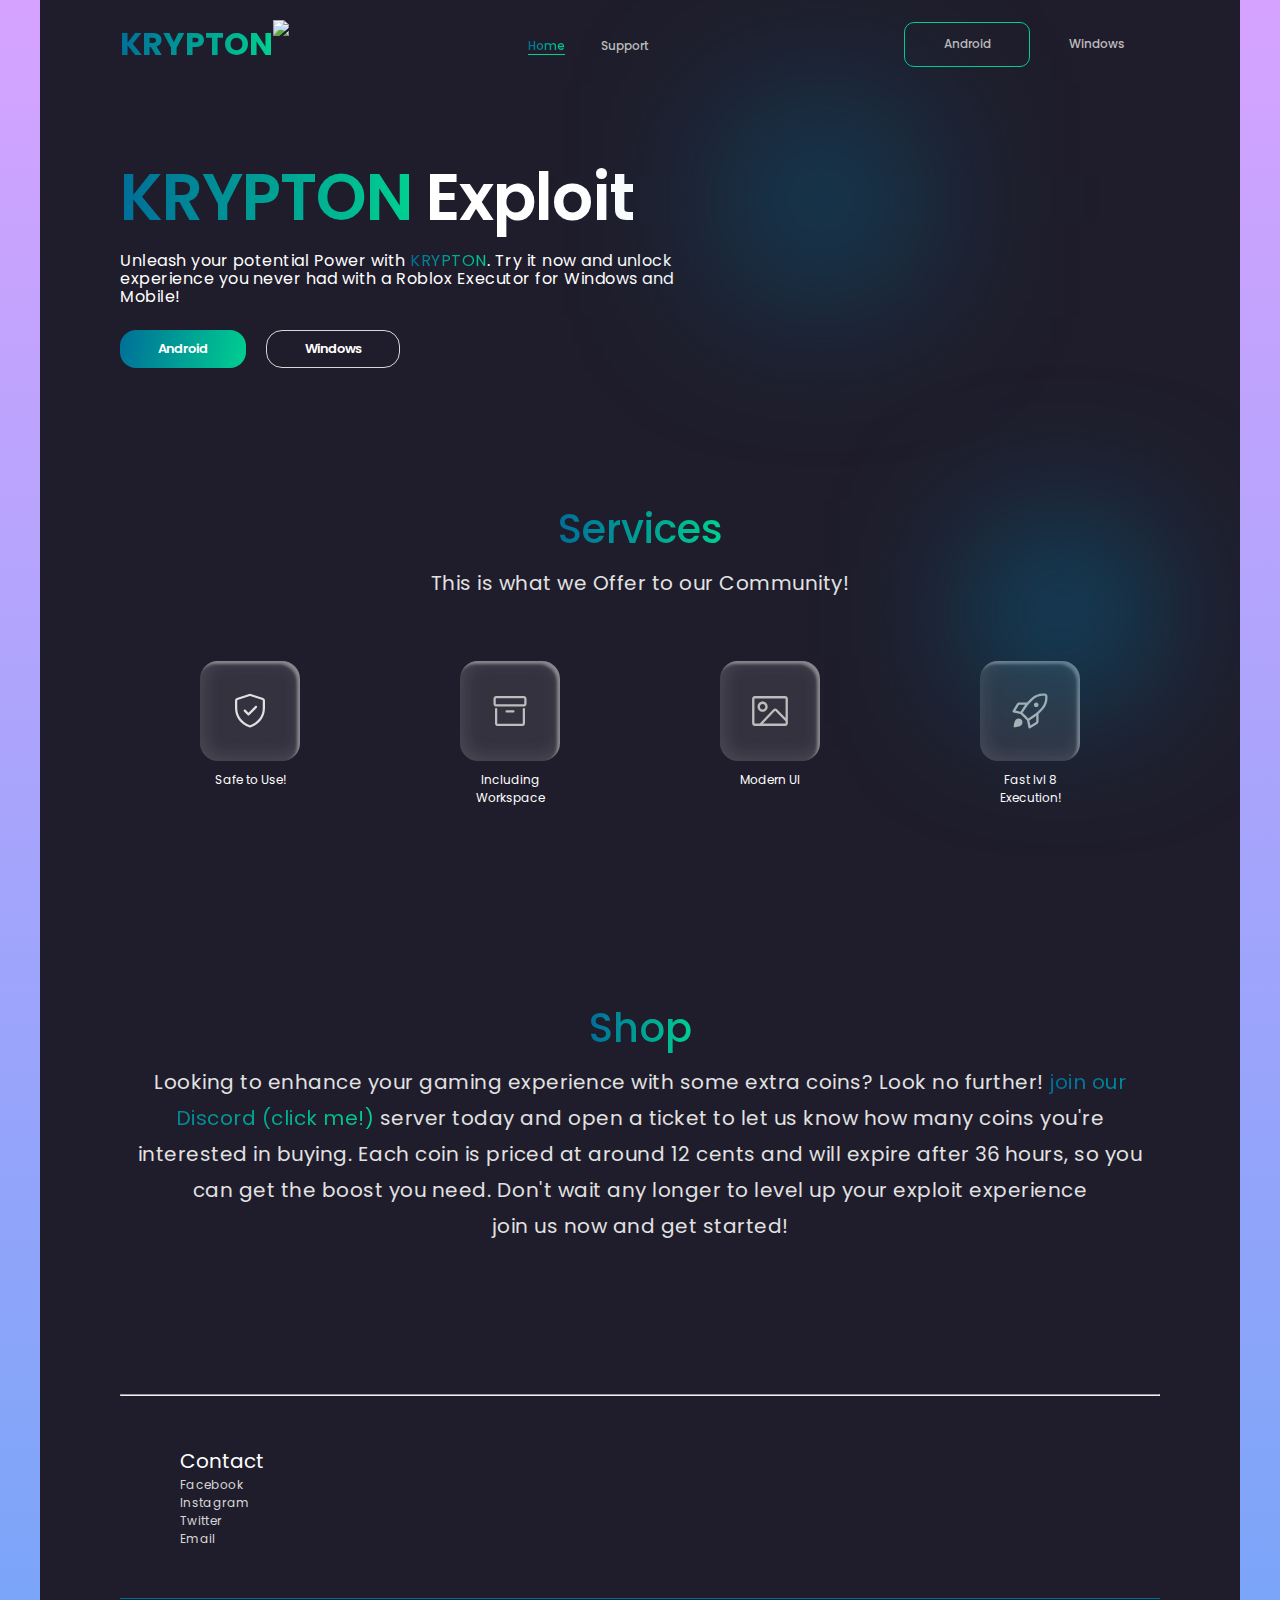
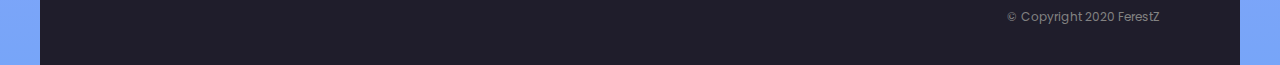
==== commit 13c17817: "Update index.html" ====
--- a/index.html
+++ b/index.html
@@ -15,12 +15,12 @@
     <a class="navlogo">KRYPTON <img src="https://media.discordapp.net/attachments/1023978768550875217/1086632863476232202/1679143848108.png" style="position: absolute; width: 42px;" alt="LOGO"></a>
     
     <button class="hamburger">
-<a href="https://discord.gg/ytbwWHquAV" style="color: #fff; font-style: none; ">Support</a>
+<a href="" style="color: #fff; font-style: none; ">Support</a>
       </button>
       
     <div class="navlinkwrap">
       <span class="navlink selectedlink">Home</span>
-      <span class="navlink" href="./soon.html">Support</span>
+      <span class="navlink">Support</span>
 
     </div>
     <div class="buttonwrap">
@@ -124,7 +124,9 @@
     <p class="started-boldtext" style="background: linear-gradient(to right, #006E99, #00D090);
     -webkit-background-clip: text;
     -webkit-text-fill-color: transparent;">Shop</p>
-    <p class="started-slimtext">Upgrade your Roblox Mobile Executor with coins for better functionality and ad-free gaming. Purchase now to take your gaming experience to the next level!</p>
+    <p class="started-slimtext">Looking to enhance your gaming experience with some extra coins? Look no further! <a href="https://discord.gg/ytbwWHquAV" style="background: linear-gradient(to right, #006E99, #00D090);
+    -webkit-background-clip: text;
+    -webkit-text-fill-color: transparent;">join our Discord (click me!)</a> server today and open a ticket to let us know how many coins you're interested in buying. Each coin is priced at around 12 cents and will expire after 36 hours, so you can get the boost you need. Don't wait any longer to level up your exploit experience <br> join us now and get started!</p>
   </div>
    </center>
    
